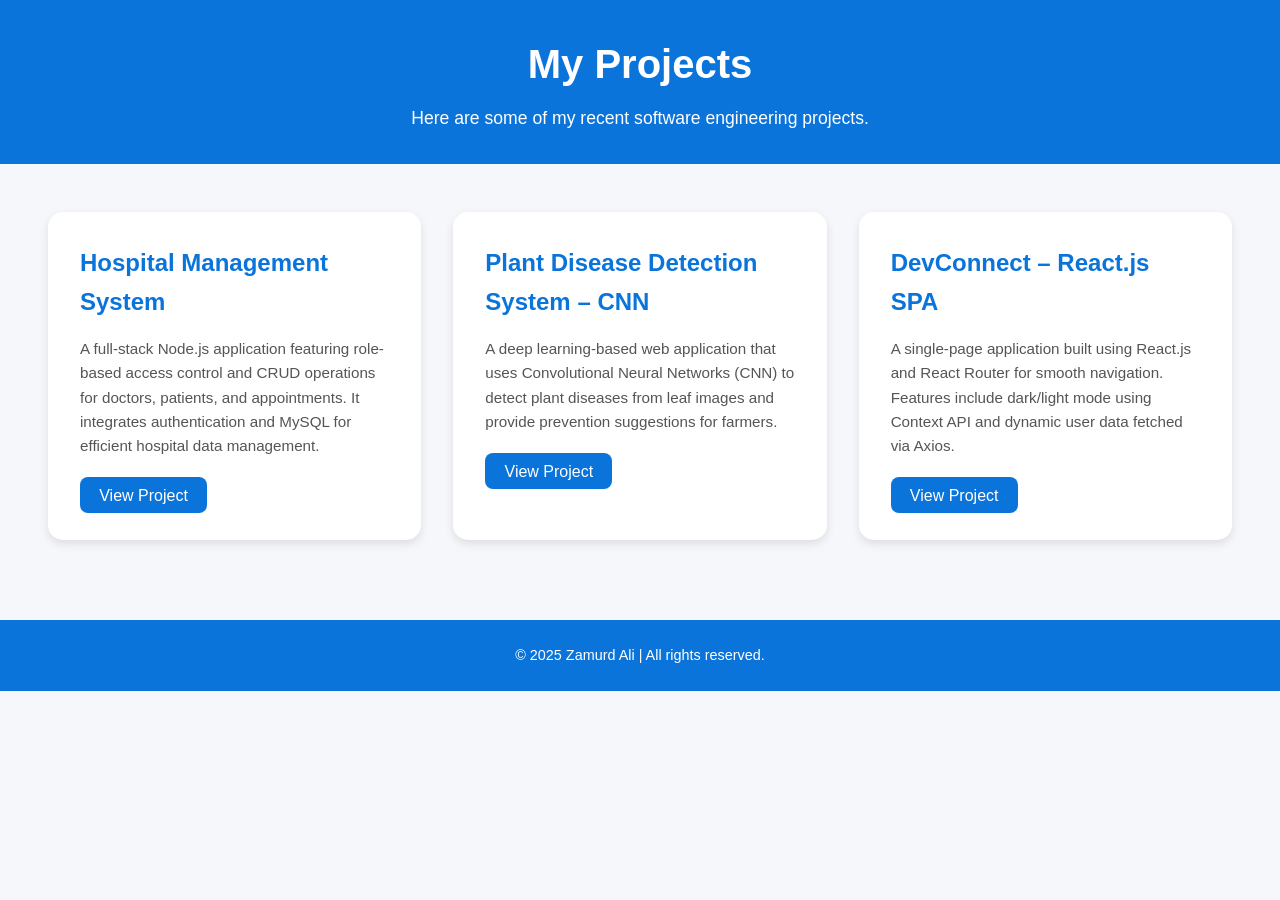
==== src/projects.html @ 84e4adc1 "Added project.html page and css to styles.css file" ====
<!DOCTYPE html>
<html lang="en">
<head>
  <meta charset="UTF-8">
  <meta name="viewport" content="width=device-width, initial-scale=1.0">
  <title>My Projects</title>
  <link rel="stylesheet" href="../styles/styles.css">
</head>
<body>
  <header>
    <h1>My Projects</h1>
    <p>Here are some of my recent software engineering projects.</p>
  </header>

  <section class="projects">
    <div class="project-card">
      <h2>Hospital Management System</h2>
      <p>
        A full-stack Node.js application featuring role-based access control and CRUD 
        operations for doctors, patients, and appointments. It integrates authentication 
        and MySQL for efficient hospital data management.
      </p>
      <a href="#" class="btn">View Project</a>
    </div>

    <div class="project-card">
      <h2>Plant Disease Detection System – CNN</h2>
      <p>
        A deep learning-based web application that uses Convolutional Neural Networks (CNN) 
        to detect plant diseases from leaf images and provide prevention suggestions for farmers.
      </p>
      <a href="#" class="btn">View Project</a>
    </div>

    <div class="project-card">
      <h2>DevConnect – React.js SPA</h2>
      <p>
        A single-page application built using React.js and React Router for smooth 
        navigation. Features include dark/light mode using Context API and dynamic 
        user data fetched via Axios.
      </p>
      <a href="#" class="btn">View Project</a>
    </div>
  </section>

  <footer>
    <p>© 2025 Zamurd Ali | All rights reserved.</p>
  </footer>
</body>
</html>
---- styles/styles.css ----
* {
  margin: 0;
  padding: 0;
  box-sizing: border-box;
  font-family: 'Poppins', sans-serif;
}

body {
  background-color: #f5f7fa;
  color: #333;
  line-height: 1.6;
}

/* Header Section */
header {
  text-align: center;
  padding: 2rem 1rem;
  background-color: #0a74da;
  color: #fff;
}

header h1 {
  font-size: 2.5rem;
  margin-bottom: 0.5rem;
}

header p {
  font-size: 1.1rem;
}

/* Projects Section */
.projects {
  display: grid;
  grid-template-columns: repeat(auto-fit, minmax(320px, 1fr));
  gap: 2rem;
  padding: 3rem;
}

.project-card {
  background: #fff;
  border-radius: 15px;
  box-shadow: 0 4px 10px rgba(0,0,0,0.1);
  padding: 2rem;
  transition: transform 0.3s ease, box-shadow 0.3s ease;
}

.project-card:hover {
  transform: translateY(-5px);
  box-shadow: 0 6px 15px rgba(0,0,0,0.15);
}

.project-card h2 {
  color: #0a74da;
  margin-bottom: 1rem;
}

.project-card p {
  margin-bottom: 1.5rem;
  font-size: 0.95rem;
  color: #555;
}

.btn {
  text-decoration: none;
  background: #0a74da;
  color: #fff;
  padding: 0.6rem 1.2rem;
  border-radius: 8px;
  transition: background 0.3s ease;
}

.btn:hover {
  background: #095cb3;
}

/* Footer */
footer {
  text-align: center;
  padding: 1.5rem;
  background-color: #0a74da;
  color: #fff;
  margin-top: 2rem;
  font-size: 0.9rem;
}

/* 🔹 Responsive Design */
@media (max-width: 768px) {
  header h1 {
    font-size: 2rem;
  }

  header p {
    font-size: 1rem;
  }

  .projects {
    grid-template-columns: 1fr;
    padding: 2rem 1rem;
  }

  .project-card {
    padding: 1.5rem;
  }

  .btn {
    display: block;
    text-align: center;
    width: 100%;
  }
}

@media (max-width: 480px) {
  header h1 {
    font-size: 1.7rem;
  }

  .project-card h2 {
    font-size: 1.2rem;
  }

  .project-card p {
    font-size: 0.9rem;
  }

  footer {
    font-size: 0.8rem;
  }
}
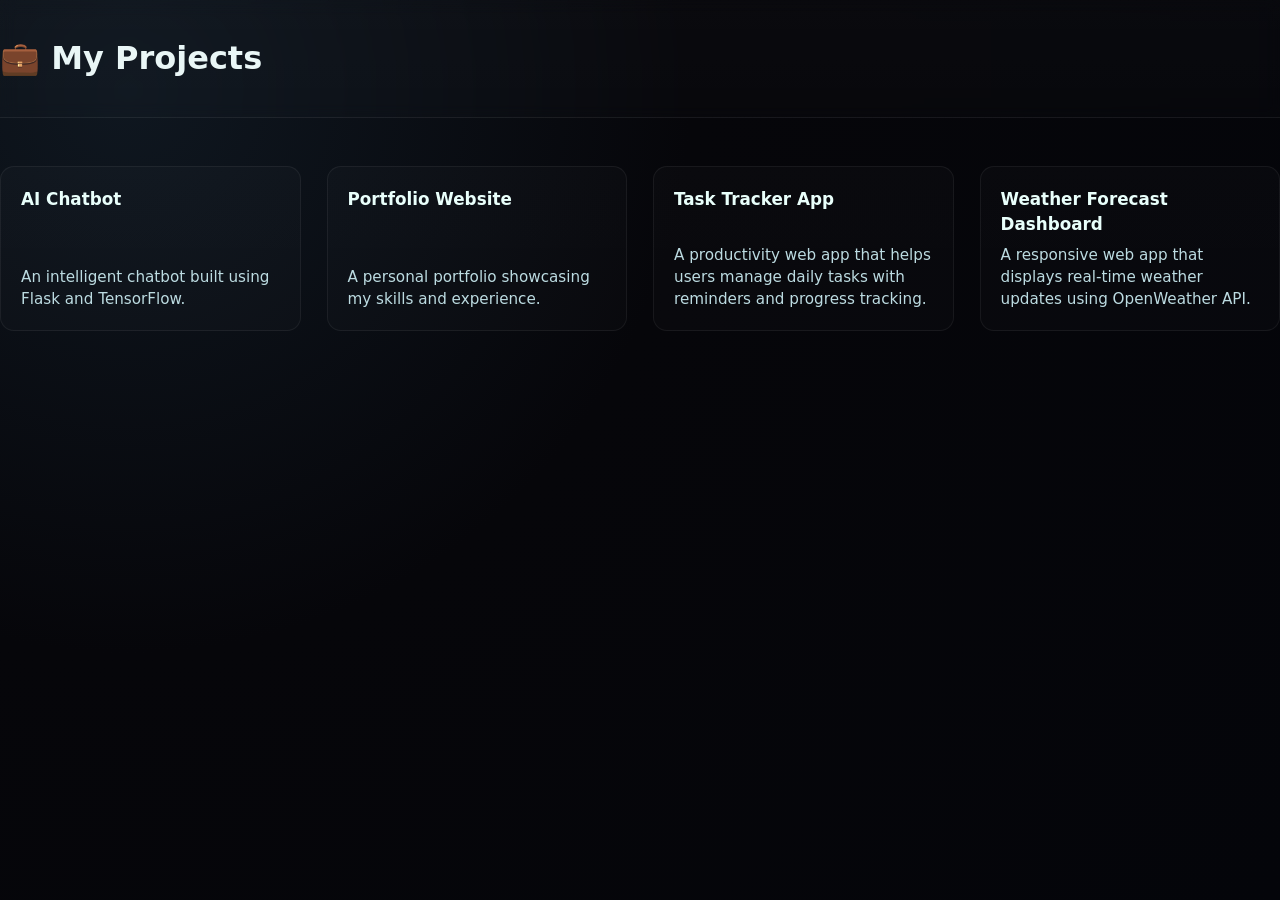
==== commit 4378f7e8: "Added Projects page with responsive layout" ====
--- a/src/projects.html
+++ b/src/projects.html
@@ -3,48 +3,41 @@
 <head>
   <meta charset="UTF-8">
   <meta name="viewport" content="width=device-width, initial-scale=1.0">
-  <title>My Projects</title>
-  <link rel="stylesheet" href="../styles/styles.css">
+  <title>Student Portfolio | Projects</title>
+  <link rel="stylesheet" href="../styles/style.css">
 </head>
 <body>
-  <header>
-    <h1>My Projects</h1>
-    <p>Here are some of my recent software engineering projects.</p>
-  </header>
 
-  <section class="projects">
-    <div class="project-card">
-      <h2>Hospital Management System</h2>
-      <p>
-        A full-stack Node.js application featuring role-based access control and CRUD 
-        operations for doctors, patients, and appointments. It integrates authentication 
-        and MySQL for efficient hospital data management.
-      </p>
-      <a href="#" class="btn">View Project</a>
-    </div>
+<header>
+  <h1>💼 My Projects</h1>
+</header>
 
-    <div class="project-card">
-      <h2>Plant Disease Detection System – CNN</h2>
-      <p>
-        A deep learning-based web application that uses Convolutional Neural Networks (CNN) 
-        to detect plant diseases from leaf images and provide prevention suggestions for farmers.
-      </p>
-      <a href="#" class="btn">View Project</a>
-    </div>
+<section class="projects">
+<div class="project-card">
+  <h2>AI Chatbot</h2>
+  <p>An intelligent chatbot built using Flask and TensorFlow.</p>
+</div>
 
-    <div class="project-card">
-      <h2>DevConnect – React.js SPA</h2>
-      <p>
-        A single-page application built using React.js and React Router for smooth 
-        navigation. Features include dark/light mode using Context API and dynamic 
-        user data fetched via Axios.
-      </p>
-      <a href="#" class="btn">View Project</a>
-    </div>
-  </section>
+<div class="project-card">
+  <h2>Portfolio Website</h2>
+  <p>A personal portfolio showcasing my skills and experience.</p>
+</div>
 
-  <footer>
-    <p>© 2025 Zamurd Ali | All rights reserved.</p>
-  </footer>
+<div class="project-card">
+  <h2>Task Tracker App</h2>
+  <p>A productivity web app that helps users manage daily tasks with reminders and progress tracking.</p>
+</div>
+
+<div class="project-card">
+  <h2>Weather Forecast Dashboard</h2>
+  <p>A responsive web app that displays real-time weather updates using OpenWeather API.</p>
+</div>
+
+</section>
+
 </body>
 </html>
+
+
+
+
--- a/styles/style.css
+++ b/styles/style.css
@@ -0,0 +1,459 @@
+/* =========================
+   Gen-Z Professional Theme
+   File: styles/style.css
+   Applies to: index, profile, projects, skills, achievements
+   ========================= */
+
+/* ---------- Reset & Box model ---------- */
+*,
+*::before,
+*::after {
+  box-sizing: border-box;
+  -webkit-font-smoothing: antialiased;
+  -moz-osx-font-smoothing: grayscale;
+}
+
+html, body {
+  height: 100%;
+  margin: 0;
+  padding: 0;
+}
+
+/* ---------- Design tokens (easy to tweak) ---------- */
+:root{
+  /* Colors */
+  --bg-900: #07070a;
+  --bg-800: #0f1115;
+  --card: rgba(255,255,255,0.04);
+  --glass-border: rgba(255,255,255,0.06);
+  --muted: #bfcadb;
+  --accent: #00ffe5;      /* main neon accent */
+  --accent-2: #ff80bf;    /* secondary accent */
+  --cta-text: #010203;
+  --glass-shadow: 0 6px 30px rgba(0,255,229,0.06);
+
+  /* Spacing / typography */
+  --pad: 20px;
+  --radius-lg: 18px;
+  --radius-md: 12px;
+  --max-width: 1200px;
+
+  /* Motion */
+  --ease: cubic-bezier(.2,.9,.3,1);
+  --fast: 180ms;
+  --med: 320ms;
+}
+
+/* ---------- Base body ---------- */
+body{
+  font-family: "Poppins", system-ui, -apple-system, "Segoe UI", Roboto, "Helvetica Neue", Arial;
+  background: radial-gradient(circle at 10% 10%, #0f1720 0%, #06060a 40%, #04050a 100%);
+  color: #e9f6f6;
+  line-height: 1.45;
+  -webkit-font-smoothing: antialiased;
+  -moz-osx-font-smoothing: grayscale;
+  text-rendering: optimizeLegibility;
+  min-height: 100%;
+  -webkit-tap-highlight-color: transparent;
+}
+
+/* ---------- Utility helpers ---------- */
+.container {
+  width: min(96%, var(--max-width));
+  margin-inline: auto;
+  padding-inline: var(--pad);
+}
+
+/* small, reusable glass card style */
+.card {
+  background: var(--card);
+  border-radius: var(--radius-lg);
+  border: 1px solid var(--glass-border);
+  box-shadow: var(--glass-shadow);
+  backdrop-filter: blur(8px) saturate(120%);
+}
+
+/* accessible focus */
+:focus {
+  outline: 3px solid rgba(0,255,229,0.12);
+  outline-offset: 2px;
+}
+
+/* ---------- Header / Navigation ---------- */
+header {
+  display: flex;
+  align-items: center;
+  justify-content: space-between;
+  padding: 14px 0;
+  gap: 16px;
+  position: sticky;
+  top: 0;
+  z-index: 60;
+  background: linear-gradient(180deg, rgba(255,255,255,0.02), rgba(255,255,255,0.01));
+  border-bottom: 1px solid var(--glass-border);
+  backdrop-filter: blur(8px);
+}
+
+header .logo {
+  display: flex;
+  align-items: center;
+  gap: 10px;
+  font-weight: 700;
+  font-size: 1.05rem;
+  color: var(--accent);
+  margin-left: 6px;
+  letter-spacing: 0.4px;
+}
+
+nav {
+  display: flex;
+  gap: 12px;
+  align-items: center;
+}
+
+nav a {
+  color: var(--muted);
+  text-decoration: none;
+  font-weight: 500;
+  padding: 8px 10px;
+  border-radius: 10px;
+  transition: color var(--med) var(--ease), transform var(--med) var(--ease);
+  position: relative;
+}
+
+/* underline hover effect */
+nav a::after{
+  content: "";
+  position: absolute;
+  left: 10%;
+  right: 10%;
+  bottom: 6px;
+  height: 2px;
+  background: linear-gradient(90deg, var(--accent), var(--accent-2));
+  transform: scaleX(0);
+  transform-origin: left;
+  transition: transform var(--med) var(--ease);
+  border-radius: 2px;
+  opacity: 0.95;
+}
+
+nav a:hover,
+nav a:focus {
+  color: var(--accent);
+}
+
+nav a:hover::after,
+nav a:focus::after {
+  transform: scaleX(1);
+}
+
+/* mobile nav fallback (simple) */
+@media (max-width: 720px){
+  nav {
+    gap: 8px;
+    flex-wrap: wrap;
+    justify-content: center;
+  }
+}
+
+/* ---------- HERO (home) ---------- */
+.hero {
+  min-height: 68vh;
+  display: grid;
+  place-items: center;
+  text-align: center;
+  padding: 56px 10px;
+}
+
+.hero .hero-content {
+  max-width: 900px;
+  margin: 0 auto;
+  padding: 28px;
+  border-radius: 16px;
+}
+
+.hero h2 {
+  font-size: clamp(1.6rem, 2.6vw, 2.6rem);
+  margin: 0;
+  line-height: 1.05;
+  font-weight: 700;
+  background: linear-gradient(90deg, var(--accent), var(--accent-2));
+  -webkit-background-clip: text;
+  -webkit-text-fill-color: transparent;
+  letter-spacing: -0.6px;
+}
+
+.hero p {
+  margin-top: 12px;
+  color: #c7dbe2;
+  font-size: 1rem;
+}
+
+/* CTA */
+.cta-btn {
+  display: inline-block;
+  margin-top: 22px;
+  padding: 11px 26px;
+  border-radius: 999px;
+  background: linear-gradient(90deg, var(--accent), #00b3ff);
+  color: var(--cta-text);
+  font-weight: 700;
+  text-decoration: none;
+  box-shadow: 0 8px 30px rgba(0,183,255,0.15);
+  transition: transform var(--fast) var(--ease), box-shadow var(--fast) var(--ease);
+}
+
+.cta-btn:hover {
+  transform: translateY(-4px);
+  box-shadow: 0 14px 40px rgba(0,183,255,0.2);
+}
+
+/* ---------- Team section ---------- */
+.team-section {
+  padding: 48px 0;
+  text-align: center;
+}
+
+.team-section h2 {
+  font-size: 1.9rem;
+  color: var(--accent);
+  margin-bottom: 30px;
+  text-shadow: 0 4px 18px rgba(0,255,229,0.06);
+}
+
+/* responsive grid - auto-fit for dynamic number of members */
+.team-grid {
+  display: grid;
+  gap: 28px;
+  grid-template-columns: repeat(auto-fit, minmax(220px, 1fr));
+  align-items: start;
+  justify-items: center;
+}
+
+/* team member card */
+.team-member {
+  width: 100%;
+  max-width: 260px;
+  padding: 22px;
+  border-radius: var(--radius-md);
+  text-align: center;
+  transition: transform var(--med) var(--ease), box-shadow var(--med) var(--ease);
+  border: 1px solid var(--glass-border);
+  background: linear-gradient(180deg, rgba(255,255,255,0.025), rgba(255,255,255,0.02));
+  backdrop-filter: blur(6px);
+}
+
+.team-member:hover {
+  transform: translateY(-10px);
+  box-shadow: 0 18px 40px rgba(0,255,229,0.08);
+}
+
+.team-member img {
+  width: 100px;
+  height: 100px;
+  border-radius: 50%;
+  display: block;
+  margin: 0 auto 12px;
+  padding: 6px;
+  background: linear-gradient(180deg, rgba(255,255,255,0.03), rgba(255,255,255,0.01));
+}
+
+/* ---------- Profile page ---------- */
+.profile-card {
+  margin: 60px auto;
+  max-width: 760px;
+  padding: 28px;
+  display: flex;
+  gap: 22px;
+  align-items: center;
+  justify-content: flex-start;
+  border-radius: var(--radius-lg);
+  border: 1px solid var(--glass-border);
+  background: linear-gradient(180deg, rgba(255,255,255,0.03), rgba(255,255,255,0.02));
+  backdrop-filter: blur(6px);
+}
+
+/* vertical stack for mobile */
+@media (max-width: 860px){
+  .profile-card{
+    flex-direction: column;
+    text-align: center;
+  }
+}
+
+/* profile image */
+.profile-card img {
+  width: 150px;
+  height: 150px;
+  object-fit: cover;
+  border-radius: 50%;
+  border: 4px solid rgba(0,255,229,0.06);
+  box-shadow: 0 10px 30px rgba(0,255,229,0.06);
+}
+
+/* profile text */
+.profile-card h2 { margin: 0; font-size: 1.6rem; color: #f7fff9; }
+.profile-card p { margin-top: 8px; color: #cddfe6; font-size: 0.98rem; }
+
+/* small meta chips */
+.chips {
+  display: flex;
+  gap: 10px;
+  margin-top: 10px;
+  flex-wrap: wrap;
+}
+.chips .chip {
+  background: rgba(255,255,255,0.03);
+  padding: 6px 10px;
+  border-radius: 999px;
+  font-size: 0.85rem;
+  color: #c9eef0;
+  border: 1px solid rgba(255,255,255,0.04);
+}
+
+/* ---------- Projects page ---------- */
+.projects {
+  margin: 48px 0;
+  display: grid;
+  gap: 26px;
+  grid-template-columns: repeat(auto-fit, minmax(260px, 1fr));
+}
+
+/* project card */
+.project-card {
+  padding: 20px;
+  border-radius: 14px;
+  border: 1px solid var(--glass-border);
+  background: linear-gradient(180deg, rgba(255,255,255,0.02), rgba(255,255,255,0.015));
+  transition: transform var(--med) var(--ease), box-shadow var(--med) var(--ease);
+  min-height: 150px;
+  display: flex;
+  flex-direction: column;
+  justify-content: space-between;
+}
+
+.project-card h2 { margin: 0 0 8px 0; color: #e9fffb; font-size: 1.05rem; }
+.project-card p { margin: 0; color: #bcdbe1; font-size: 0.95rem; }
+
+/* subtle hover */
+.project-card:hover {
+  transform: translateY(-8px) scale(1.01);
+  box-shadow: 0 18px 40px rgba(0,183,255,0.06);
+}
+
+/* action row in project */
+.project-actions {
+  display: flex;
+  gap: 10px;
+  margin-top: 14px;
+  align-items: center;
+}
+
+/* small neutral button */
+.btn {
+  padding: 8px 12px;
+  border-radius: 10px;
+  background: rgba(255,255,255,0.02);
+  border: 1px solid rgba(255,255,255,0.03);
+  color: #d6f6f4;
+  text-decoration: none;
+  font-weight: 600;
+  font-size: 0.9rem;
+}
+
+/* ---------- Skills page ---------- */
+.skills {
+  margin: 40px auto;
+  max-width: 900px;
+  display: grid;
+  gap: 16px;
+}
+
+.skill {
+  display: grid;
+  gap: 8px;
+}
+
+.skill span { font-weight: 600; color: #e6fbfa; font-size: 0.95rem; }
+
+/* progress bar wrapper */
+.bar {
+  background: linear-gradient(90deg, rgba(255,255,255,0.02), rgba(255,255,255,0.01));
+  border-radius: 10px;
+  padding: 4px;
+  border: 1px solid rgba(255,255,255,0.03);
+}
+
+/* progress level (width controlled inline in HTML or via JS) */
+/* Transition for smooth fill */
+.level {
+  height: 14px;
+  border-radius: 8px;
+  background: linear-gradient(90deg, var(--accent), var(--accent-2));
+  width: 0; /* animated from inline style width or via JS */
+  transition: width 900ms var(--ease);
+  box-shadow: 0 6px 18px rgba(0,183,255,0.08) inset;
+}
+
+/* on hover, slightly brighten */
+.skill:hover .level {
+  filter: brightness(1.1);
+}
+
+/* ---------- Achievements page ---------- */
+.achievements {
+  margin: 44px auto;
+  max-width: 1000px;
+  display: grid;
+  gap: 20px;
+  grid-template-columns: repeat(auto-fit, minmax(280px, 1fr));
+}
+
+.achievement-card {
+  padding: 22px;
+  border-radius: 14px;
+  background: linear-gradient(180deg, rgba(255,255,255,0.02), rgba(255,255,255,0.01));
+  border: 1px solid var(--glass-border);
+  transition: transform var(--med) var(--ease), box-shadow var(--med) var(--ease);
+}
+
+.achievement-card h2 { margin: 0 0 8px 0; color: #f7fff9; }
+.achievement-card p { margin: 0; color: #cfeaf0; font-size: 0.95rem; }
+
+.achievement-card:hover {
+  transform: translateY(-8px);
+  box-shadow: 0 16px 36px rgba(0,255,229,0.06);
+}
+
+/* ---------- Footer ---------- */
+footer {
+  margin-top: 60px;
+  padding: 22px 0;
+  text-align: center;
+  color: #9fdff0;
+  font-size: 0.95rem;
+  border-top: 1px solid rgba(255,255,255,0.02);
+}
+
+/* ---------- Small screen tweaks ---------- */
+@media (max-width: 540px){
+  .hero {
+    padding: 46px 14px;
+  }
+  .cta-btn { padding: 10px 18px; font-size: 0.95rem; }
+  .profile-card img { width: 120px; height: 120px; }
+  .team-section { padding: 30px 6px; }
+}
+
+/* ---------- Motion preference: reduce if requested ---------- */
+@media (prefers-reduced-motion: reduce){
+  * { transition: none !important; animation: none !important; scroll-behavior: auto !important; }
+}
+
+/* ---------- Small helper: center empty states ---------- */
+.empty-center {
+  display: grid;
+  place-items: center;
+  min-height: 180px;
+  color: #bcdbe1;
+}
